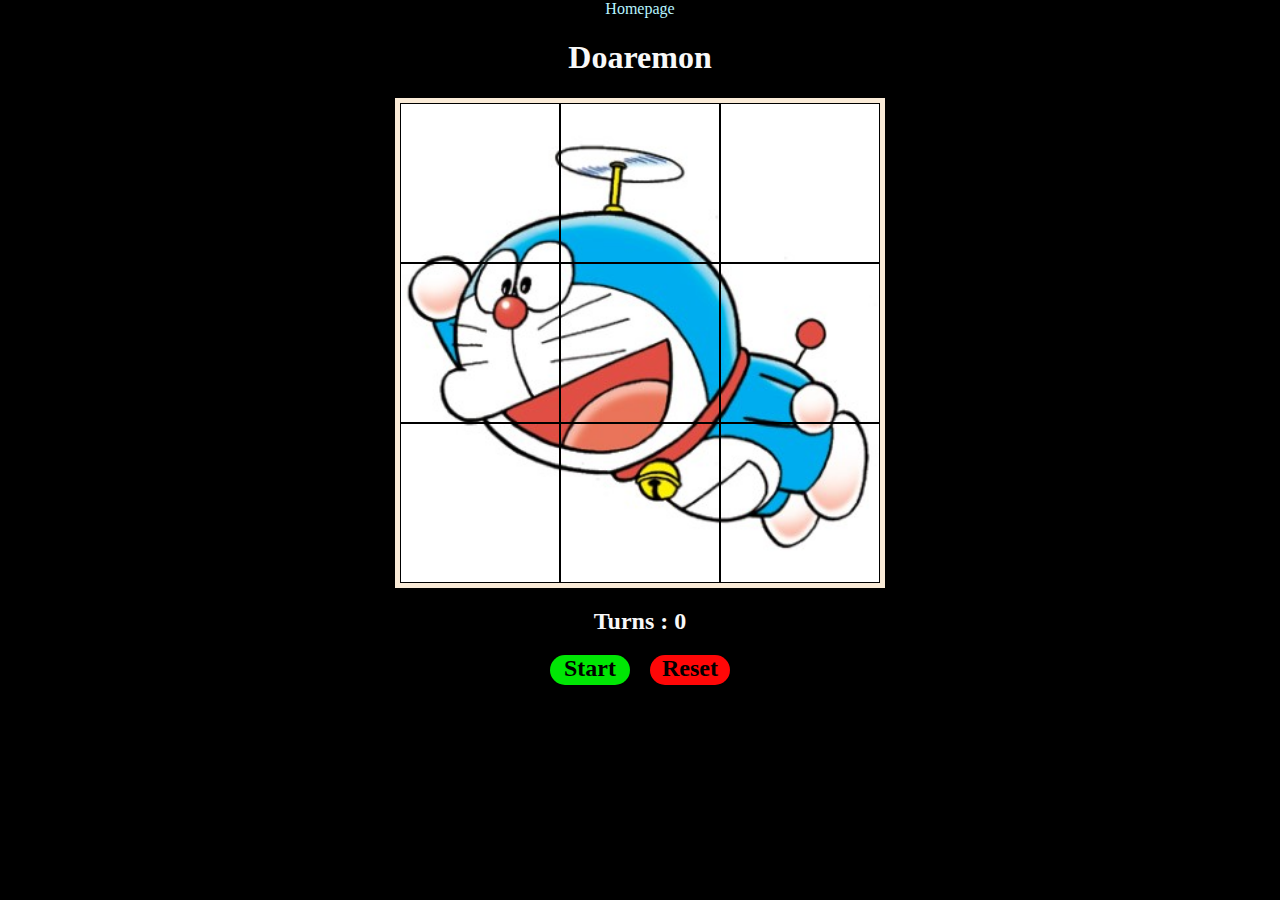
==== easy.html @ fe6c85fd "files added" ====
<!DOCTYPE html>
<html lang="en">
<head>
    <meta charset="UTF-8">
    <meta http-equiv="X-UA-Compatible" content="IE=edge">
    <meta name="viewport" content="width=device-width, initial-scale=1.0">
    <title>Easy Puzzle</title>
    <link rel="stylesheet" href="style1.css">
    <script src="index1.js"></script>
</head>
<body>
    <a href="./">Homepage</a>
    <div id="title"><h1>Doaremon</h1></div>
    <div id="board"></div>
    <div id="finalResult"><h2 id="resultHeading"></h2></div>
    <h2>Turns : <span id="turns">0</span></h2>
    <div id="buttons">
        <h2 id="start" onclick="reshuffle()">Start</h2>
        <h2 id="reset" onclick="reStart()">Reset</h2>
    </div>
</body>
</html>
---- style1.css ----
body{
    /* font-family: 'Courier New', Courier, monospace; */
    text-align: center;
    color: rgb(248, 248, 248);
    background-color: black;
    align-items: center;
    margin: auto;
}
a{
    text-decoration: none;
    color: rgb(183, 244, 255);
}
#board{
    margin: 0 auto;
    width: 480px;
    height: 480px;
    background-color: #fff;
    border: 5px solid antiquewhite;
    display: flex;
    flex-wrap: wrap;
}
#board img{
    width: 158px;
    height: 158px;
    border: 1px solid black;
}
#buttons{
    margin: 10px auto;
    height: 50px;
    width: 200px;
    display: flex;
    /* flex-wrap: wrap; */
}
#start{
    margin: 0 auto;
    height: 30px;
    width: 80px;
    color: rgb(0, 0, 0);
    background-color: rgb(0, 230, 4);
    border-radius: 50px;
}
#reset{
    margin: 0 auto;
    height: 30px;
    width: 80px;
    color: rgb(0, 0, 0);
    background-color: rgb(255, 7, 7);
    border-radius: 50px;
}
#start:hover{
    color: rgb(43, 255, 0);
    background-color: #000;
    border: 1px solid rgb(144, 244, 123);
    cursor: pointer;
}
#reset:hover{
    color: rgb(255, 7, 7);
    background-color: #000;
    border: 1px solid rgb(255, 86, 86);
    cursor: pointer;
}
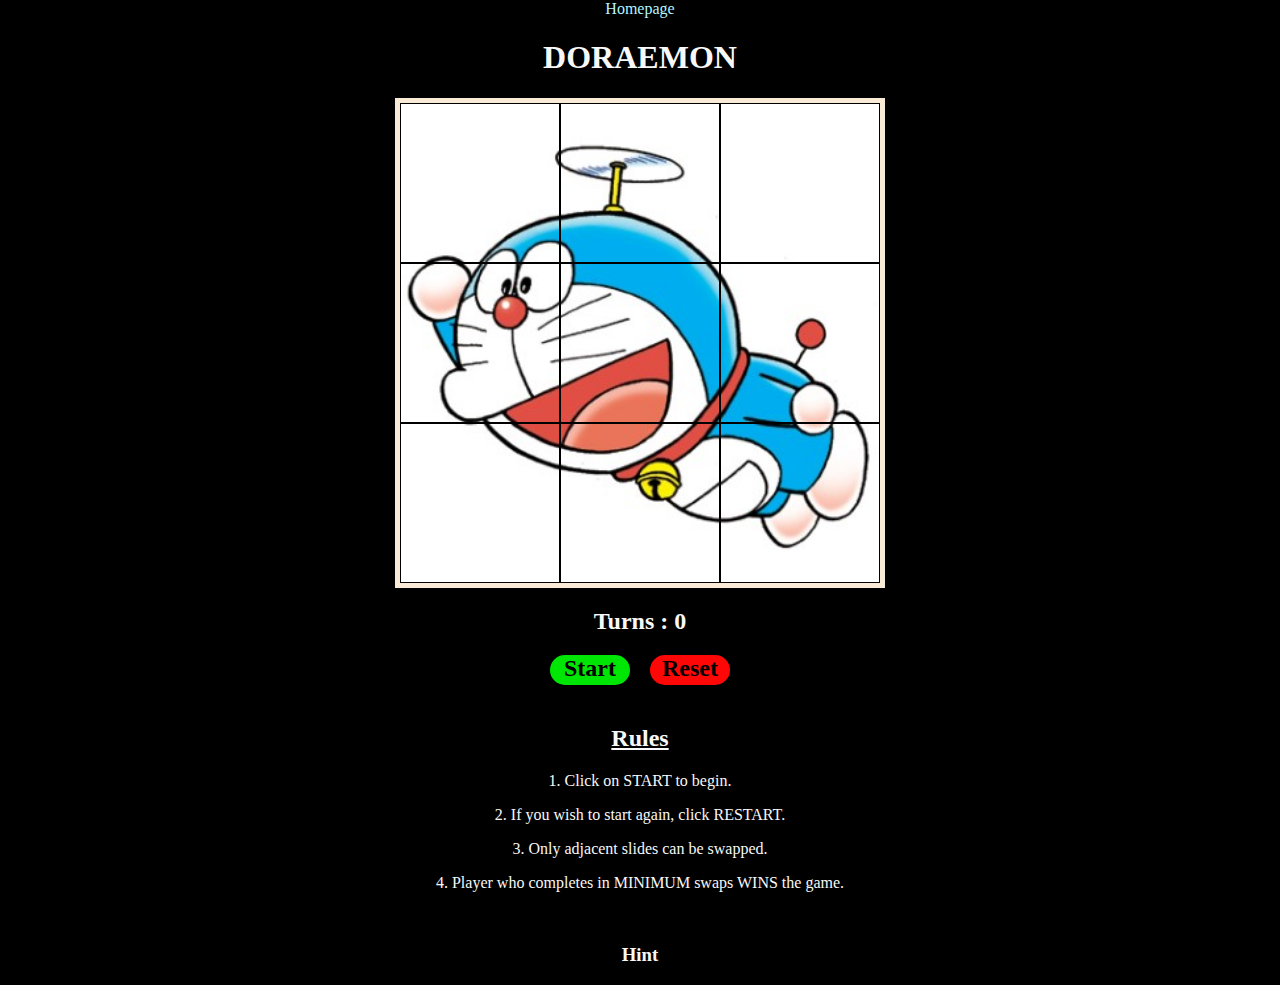
==== commit 864c68c5: "Update easy.html" ====
--- a/easy.html
+++ b/easy.html
@@ -10,13 +10,37 @@
 </head>
 <body>
     <a href="./">Homepage</a>
-    <div id="title"><h1>Doaremon</h1></div>
-    <div id="board"></div>
-    <div id="finalResult"><h2 id="resultHeading"></h2></div>
-    <h2>Turns : <span id="turns">0</span></h2>
-    <div id="buttons">
-        <h2 id="start" onclick="reshuffle()">Start</h2>
-        <h2 id="reset" onclick="reStart()">Reset</h2>
+    <div id="title"><h1>DORAEMON</h1></div>
+    <div id="main">
+        <div id="main1">
+            <div id="board"></div>
+            <div id="finalResult"><h2 id="resultHeading"></h2></div>
+            <h2>Turns : <span id="turns">0</span></h2>
+            <div id="buttons">
+                <h2 id="start" onmousedown="reshuffle()">Start</h2>
+                <h2 id="reset" onmousedown="reStart()">Reset</h2>
+            </div>
+            <div id="js_timer">
+                <div id="timer">
+        
+                </div>
+            </div>
+        </div>
+        <div id="main2">
+            <div class="rules">
+                <h2><u>Rules</u></h2>
+                <p>1. Click on START to begin.</p>
+                <p>2. If you wish to start again, click RESTART.</p>
+                <p>3. Only adjacent slides can be swapped.</p>
+                <p>4. Player who completes in MINIMUM swaps WINS the game.</p>
+            </div>
+            <br>
+            <h3 onmousedown="showHint()">Hint</h3>
+            <div id="hint-img">
+
+            </div>
+            <!-- <img src="./tiles1/10.jpg" alt="answer" class="hint-img"> -->
+        </div>
     </div>
 </body>
-</html>+</html>
